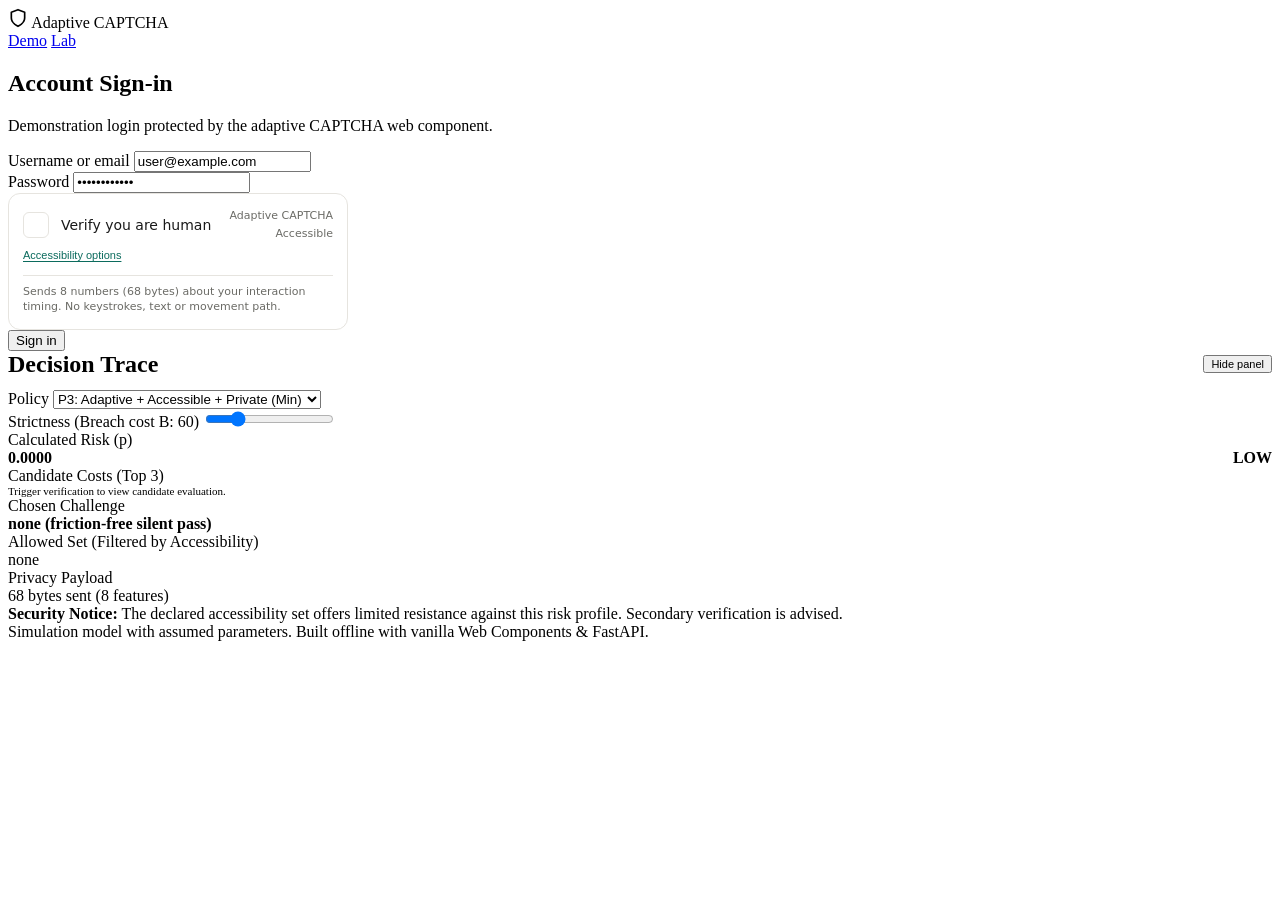
==== web/index.html @ c74d33b8 "feat: complete adaptive and accessible CAPTCHA implementation (Phases 0-6)" ====
<!DOCTYPE html>
<html lang="en">
<head>
  <meta charset="UTF-8">
  <meta name="viewport" content="width=device-width, initial-scale=1.0">
  <title>Adaptive and Accessible CAPTCHA — Demo</title>
  <link rel="stylesheet" href="/static/styles.css">
  <script type="module" src="/widget/adaptive-captcha.js"></script>
</head>
<body>
  <header>
    <div class="brand">
      <svg width="20" height="20" viewBox="0 0 24 24" fill="none" stroke="currentColor" stroke-width="2" stroke-linecap="round" stroke-linejoin="round">
        <path d="M12 22s8-4 8-10V5l-8-3-8 3v7c0 6 8 10 8 10z"/>
      </svg>
      <span>Adaptive CAPTCHA</span>
    </div>
    <nav class="nav-links">
      <a href="/" class="active">Demo</a>
      <a href="/lab">Lab</a>
    </nav>
  </header>

  <main>
    <div class="demo-layout">
      <!-- Left Column: Sign-In Form with Widget -->
      <section class="card" aria-labelledby="signin-title">
        <h2 id="signin-title">Account Sign-in</h2>
        <p class="desc">Demonstration login protected by the adaptive CAPTCHA web component.</p>

        <form id="loginForm" onsubmit="return false;">
          <div class="form-group">
            <label for="username">Username or email</label>
            <input type="text" id="username" class="form-input" value="user@example.com" required>
          </div>

          <div class="form-group">
            <label for="password">Password</label>
            <input type="password" id="password" class="form-input" value="••••••••••••" required>
          </div>

          <div class="form-group">
            <adaptive-captcha id="captchaWidget" endpoint="/api" site-key="demo-site-key" policy="P3"></adaptive-captcha>
          </div>

          <button type="submit" id="loginSubmitBtn" class="submit-btn">Sign in</button>

          <div class="login-status" id="loginStatus"></div>
        </form>
      </section>

      <!-- Right Column: Live Decision Trace Panel -->
      <aside class="card trace-panel" id="traceContainer" aria-labelledby="trace-title">
        <div style="display: flex; justify-content: space-between; align-items: center; margin-bottom: 12px;">
          <h2 id="trace-title" style="margin: 0; font-family: var(--font-sans);">Decision Trace</h2>
          <button type="button" id="toggleTraceBtn" class="select-control" style="font-size: 11px;">Hide panel</button>
        </div>

        <div class="trace-controls" id="traceControls">
          <div class="control-row">
            <label for="policySelect">Policy</label>
            <select id="policySelect" class="select-control">
              <option value="P3" selected>P3: Adaptive + Accessible + Private (Min)</option>
              <option value="P2">P2: Adaptive + Accessible (Full)</option>
              <option value="P1">P1: Adaptive (Unconstrained)</option>
              <option value="P0">P0: Fixed (vis2)</option>
            </select>
          </div>

          <div class="control-row">
            <label for="strictnessSlider">Strictness (Breach cost B: <span id="bVal">60</span>)</label>
            <input type="range" id="strictnessSlider" class="slider-control" min="20" max="200" value="60" step="5">
          </div>
        </div>

        <div id="traceOutput">
          <div class="trace-section">
            <div class="trace-label">Calculated Risk (p)</div>
            <div style="display: flex; justify-content: space-between; font-weight: bold;">
              <span id="traceP">0.0000</span>
              <span id="traceBand" class="badge-tag badge-low">LOW</span>
            </div>
            <div class="risk-bar-container">
              <div class="risk-bar-fill" id="traceBar"></div>
            </div>
          </div>

          <div class="trace-section">
            <div class="trace-label">Candidate Costs (Top 3)</div>
            <div id="traceCandidates" style="font-size: 11px; color: var(--cap-muted);">
              Trigger verification to view candidate evaluation.
            </div>
          </div>

          <div class="trace-section">
            <div class="trace-label">Chosen Challenge</div>
            <div id="traceChosen" style="font-weight: 600;">none (friction-free silent pass)</div>
          </div>

          <div class="trace-section">
            <div class="trace-label">Allowed Set (Filtered by Accessibility)</div>
            <div class="chips-row" id="traceAllowed">
              <span class="chip">none</span>
            </div>
          </div>

          <div class="trace-section">
            <div class="trace-label">Privacy Payload</div>
            <div><span id="traceBytes">68</span> bytes sent (<span id="traceFeaturesCount">8</span> features)</div>
          </div>

          <div class="step-up-alert" id="stepUpAlert">
            <strong>Security Notice:</strong> The declared accessibility set offers limited resistance against this risk profile. Secondary verification is advised.
          </div>
        </div>
      </aside>
    </div>
  </main>

  <footer>
    Simulation model with assumed parameters. Built offline with vanilla Web Components & FastAPI.
  </footer>

  <script>
    const widget = document.getElementById("captchaWidget");
    const policySelect = document.getElementById("policySelect");
    const strictnessSlider = document.getElementById("strictnessSlider");
    const bVal = document.getElementById("bVal");
    const loginForm = document.getElementById("loginForm");
    const loginStatus = document.getElementById("loginStatus");
    const toggleTraceBtn = document.getElementById("toggleTraceBtn");
    const traceOutput = document.getElementById("traceOutput");

    let latestToken = null;

    // Policy change
    policySelect.addEventListener("change", (e) => {
      widget.setAttribute("policy", e.target.value);
    });

    // Slider change
    strictnessSlider.addEventListener("input", (e) => {
      bVal.textContent = e.target.value;
    });

    // Toggle trace panel
    let panelVisible = true;
    toggleTraceBtn.addEventListener("click", () => {
      panelVisible = !panelVisible;
      traceOutput.style.display = panelVisible ? "block" : "none";
      document.getElementById("traceControls").style.display = panelVisible ? "flex" : "none";
      toggleTraceBtn.textContent = panelVisible ? "Hide panel" : "Show panel";
    });

    // Listen for decision trace from widget
    widget.addEventListener("captcha-decision", (e) => {
      const trace = e.detail;
      document.getElementById("traceP").textContent = trace.p.toFixed(4);
      
      const bandEl = document.getElementById("traceBand");
      bandEl.textContent = trace.band.toUpperCase();
      bandEl.className = "badge-tag badge-" + trace.band;

      const fill = document.getElementById("traceBar");
      fill.style.width = Math.min(100, Math.max(0, trace.p * 100)) + "%";
      if (trace.p >= 0.65) fill.style.background = "var(--danger)";
      else if (trace.p >= 0.15) fill.style.background = "#B26A00";
      else fill.style.background = "var(--accent)";

      document.getElementById("traceChosen").textContent = `${trace.chosen_id} (${trace.chosen_type})`;

      // Candidates
      const candEl = document.getElementById("traceCandidates");
      if (trace.top_3_candidates && trace.top_3_candidates.length > 0) {
        candEl.innerHTML = trace.top_3_candidates.map(c => 
          `<div>• <strong>${c.id}</strong> (T=${c.T}s, Sb=${c.Sb}) -> cost: ${c.cost}</div>`
        ).join("");
      }

      // Allowed chips
      const allowEl = document.getElementById("traceAllowed");
      allowEl.innerHTML = trace.allowed_ids.map(id => `<span class="chip">${id}</span>`).join("");

      document.getElementById("traceBytes").textContent = trace.data_sent_bytes;
      document.getElementById("traceFeaturesCount").textContent = trace.policy === "P1" || trace.policy === "P2" ? 25 : 8;

      // Step up note
      const stepUp = document.getElementById("stepUpAlert");
      stepUp.style.display = trace.step_up_suggested ? "block" : "none";
    });

    widget.addEventListener("captcha-verified", (e) => {
      latestToken = e.detail.token;
      loginStatus.className = "login-status";
      loginStatus.style.display = "none";
    });

    // Form submit
    loginForm.addEventListener("submit", async () => {
      if (!latestToken) {
        loginStatus.className = "login-status error";
        loginStatus.textContent = "Please complete the CAPTCHA verification first.";
        return;
      }

      loginStatus.className = "login-status";
      loginStatus.textContent = "Authenticating with server...";
      loginStatus.style.display = "block";

      try {
        const res = await fetch("/api/demo/login", {
          method: "POST",
          headers: { "Content-Type": "application/json" },
          body: JSON.stringify({
            username: document.getElementById("username").value,
            password: document.getElementById("password").value,
            captcha_token: latestToken
          })
        });

        const data = await res.json();
        if (res.ok && data.success) {
          loginStatus.className = "login-status success";
          loginStatus.textContent = data.message;
        } else {
          loginStatus.className = "login-status error";
          loginStatus.textContent = data.detail || "Authentication failed.";
        }
      } catch (err) {
        loginStatus.className = "login-status error";
        loginStatus.textContent = err.message;
      }
    });
  </script>
</body>
</html>
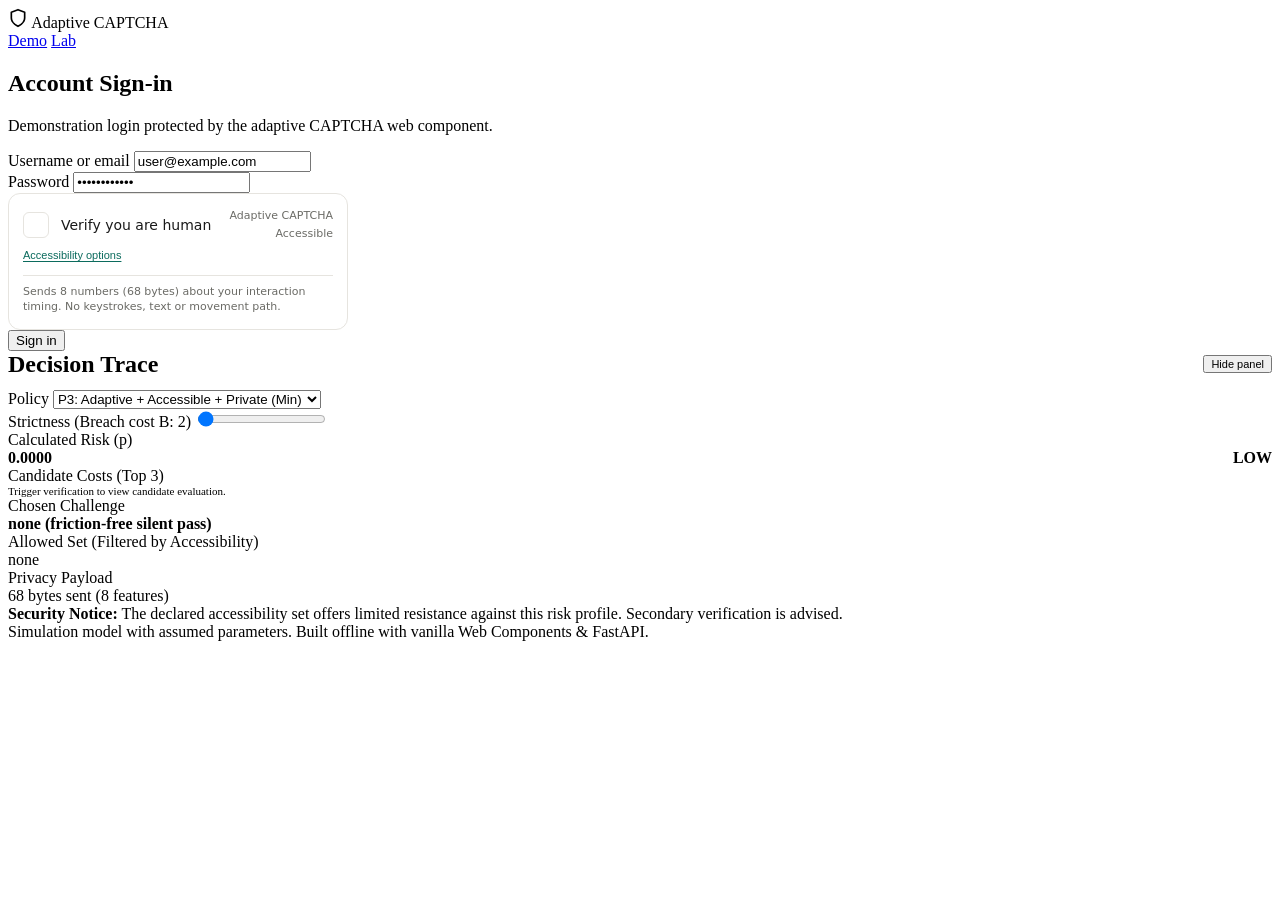
==== commit 94e7ff99: "fix(2): degenerate policy at default breach cost" ====
--- a/web/index.html
+++ b/web/index.html
@@ -68,8 +68,8 @@
           </div>
 
           <div class="control-row">
-            <label for="strictnessSlider">Strictness (Breach cost B: <span id="bVal">60</span>)</label>
-            <input type="range" id="strictnessSlider" class="slider-control" min="20" max="200" value="60" step="5">
+            <label for="strictnessSlider">Strictness (Breach cost B: <span id="bVal">2</span>)</label>
+            <input type="range" id="strictnessSlider" class="slider-control" min="1" max="100" value="2" step="1">
           </div>
         </div>
 
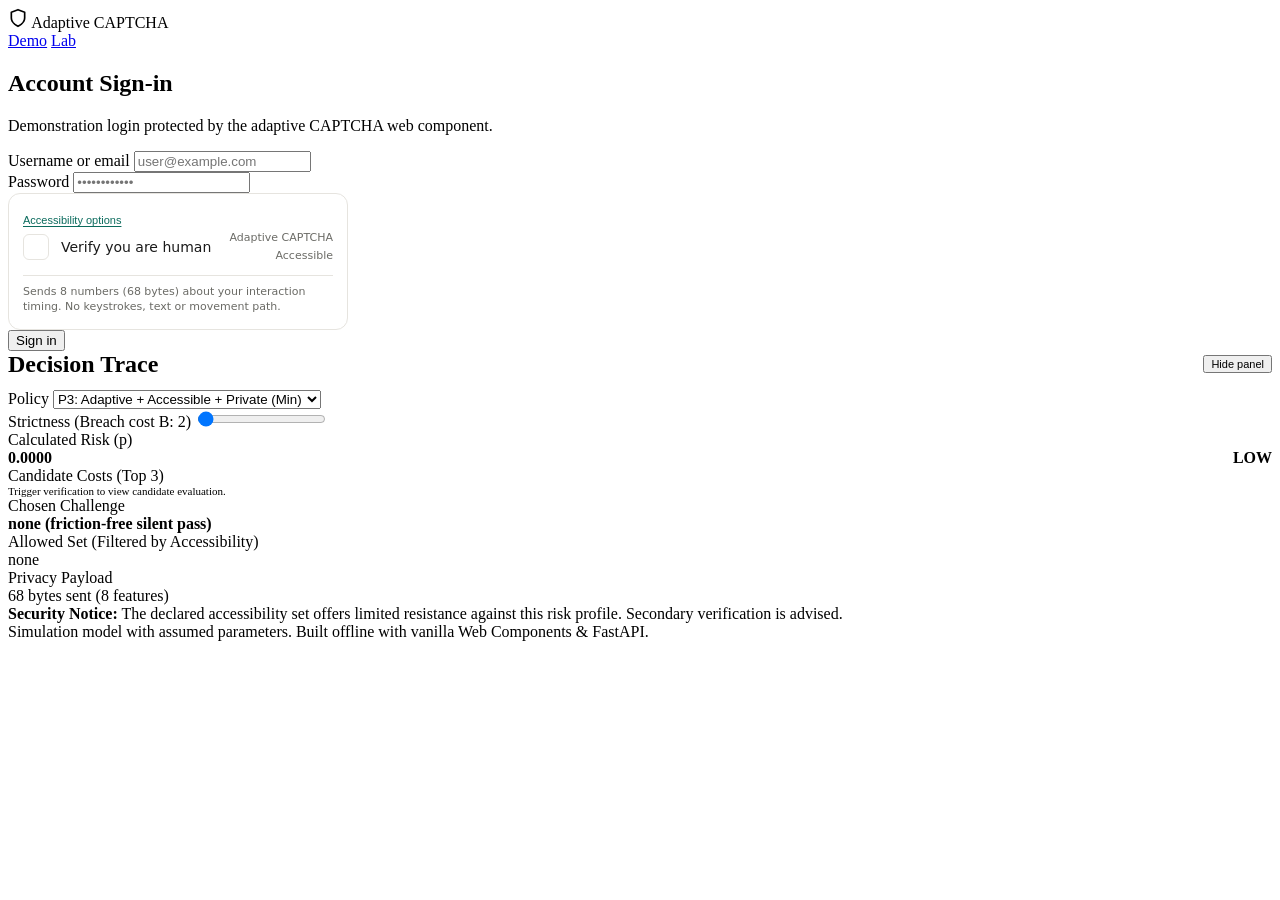
==== commit 800eaa7e: "fix(8): demo, API and run script" ====
--- a/web/index.html
+++ b/web/index.html
@@ -31,12 +31,12 @@
         <form id="loginForm" onsubmit="return false;">
           <div class="form-group">
             <label for="username">Username or email</label>
-            <input type="text" id="username" class="form-input" value="user@example.com" required>
+            <input type="text" id="username" class="form-input" placeholder="user@example.com" required>
           </div>
 
           <div class="form-group">
             <label for="password">Password</label>
-            <input type="password" id="password" class="form-input" value="••••••••••••" required>
+            <input type="password" id="password" class="form-input" placeholder="••••••••••••" required>
           </div>
 
           <div class="form-group">
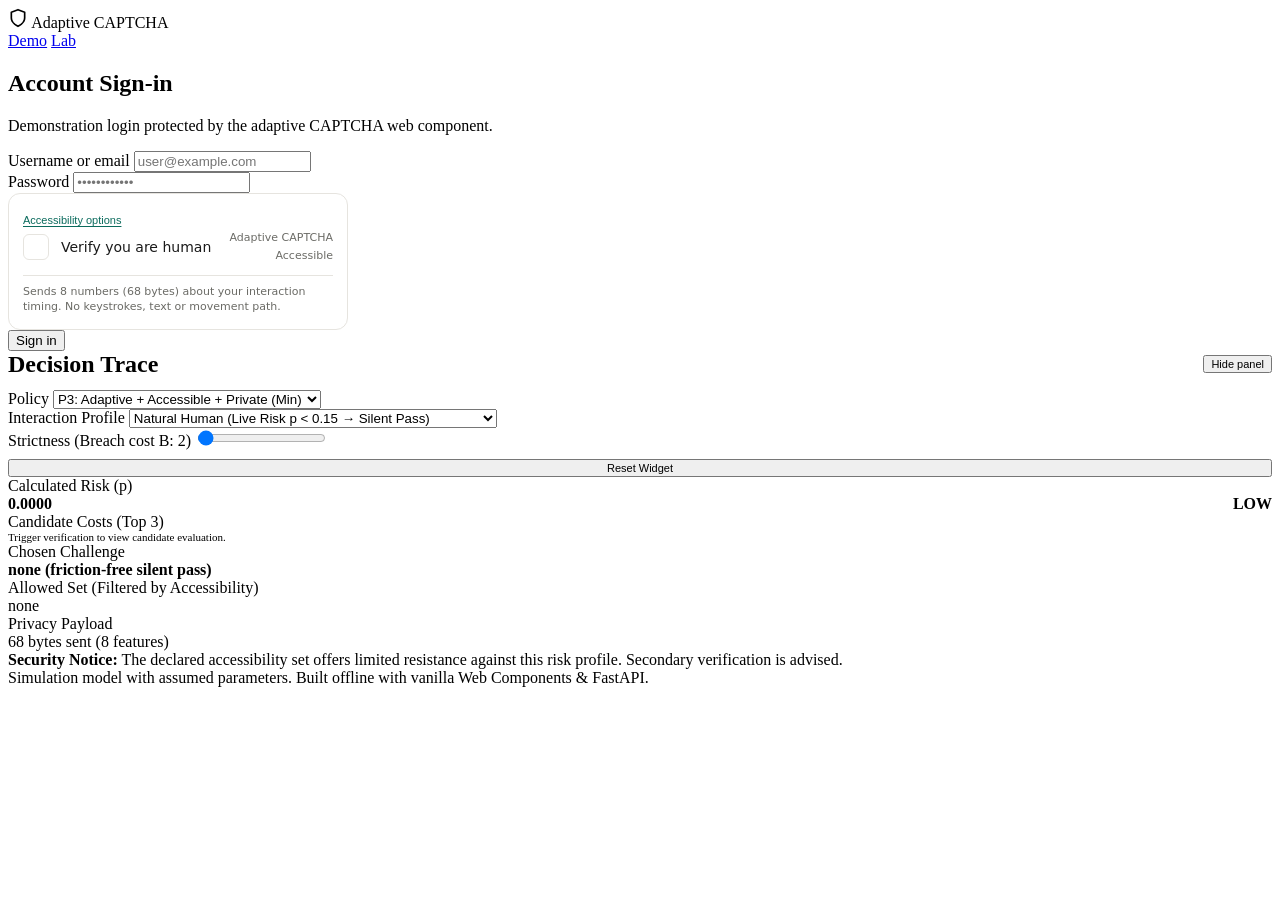
==== commit 5443ae7c: "fix(demo): connect breach cost slider and add risk simulation profile in demo" ====
--- a/web/index.html
+++ b/web/index.html
@@ -68,8 +68,20 @@
           </div>
 
           <div class="control-row">
+            <label for="riskSelect">Interaction Profile</label>
+            <select id="riskSelect" class="select-control">
+              <option value="auto" selected>Natural Human (Live Risk p &lt; 0.15 → Silent Pass)</option>
+              <option value="high">Simulate Suspicious / Bot (p &gt; 0.99 → Triggers Challenge)</option>
+            </select>
+          </div>
+
+          <div class="control-row">
             <label for="strictnessSlider">Strictness (Breach cost B: <span id="bVal">2</span>)</label>
             <input type="range" id="strictnessSlider" class="slider-control" min="1" max="100" value="2" step="1">
+          </div>
+
+          <div style="margin-top: 8px;">
+            <button type="button" id="resetWidgetBtn" class="select-control" style="width: 100%; font-size: 11px;">Reset Widget</button>
           </div>
         </div>
 
@@ -131,17 +143,38 @@
     const toggleTraceBtn = document.getElementById("toggleTraceBtn");
     const traceOutput = document.getElementById("traceOutput");
 
+    const riskSelect = document.getElementById("riskSelect");
+    const resetWidgetBtn = document.getElementById("resetWidgetBtn");
     let latestToken = null;
 
     // Policy change
     policySelect.addEventListener("change", (e) => {
       widget.setAttribute("policy", e.target.value);
+      if (typeof widget.reset === "function") widget.reset();
     });
 
     // Slider change
     strictnessSlider.addEventListener("input", (e) => {
       bVal.textContent = e.target.value;
-    });
+      widget.setAttribute("breach-cost", e.target.value);
+    });
+
+    // Risk profile change
+    riskSelect.addEventListener("change", (e) => {
+      if (e.target.value === "high") {
+        widget.setAttribute("simulate-risk", "high");
+      } else {
+        widget.removeAttribute("simulate-risk");
+      }
+      if (typeof widget.reset === "function") widget.reset();
+    });
+
+    if (resetWidgetBtn) {
+      resetWidgetBtn.addEventListener("click", () => {
+        if (typeof widget.reset === "function") widget.reset();
+        loginStatus.style.display = "none";
+      });
+    }
 
     // Toggle trace panel
     let panelVisible = true;
@@ -167,7 +200,11 @@
       else if (trace.p >= 0.15) fill.style.background = "#B26A00";
       else fill.style.background = "var(--accent)";
 
-      document.getElementById("traceChosen").textContent = `${trace.chosen_id} (${trace.chosen_type})`;
+      if (trace.chosen_id === "none") {
+        document.getElementById("traceChosen").textContent = "none (silent pass: natural human low-risk)";
+      } else {
+        document.getElementById("traceChosen").textContent = `${trace.chosen_id} (${trace.chosen_type})`;
+      }
 
       // Candidates
       const candEl = document.getElementById("traceCandidates");
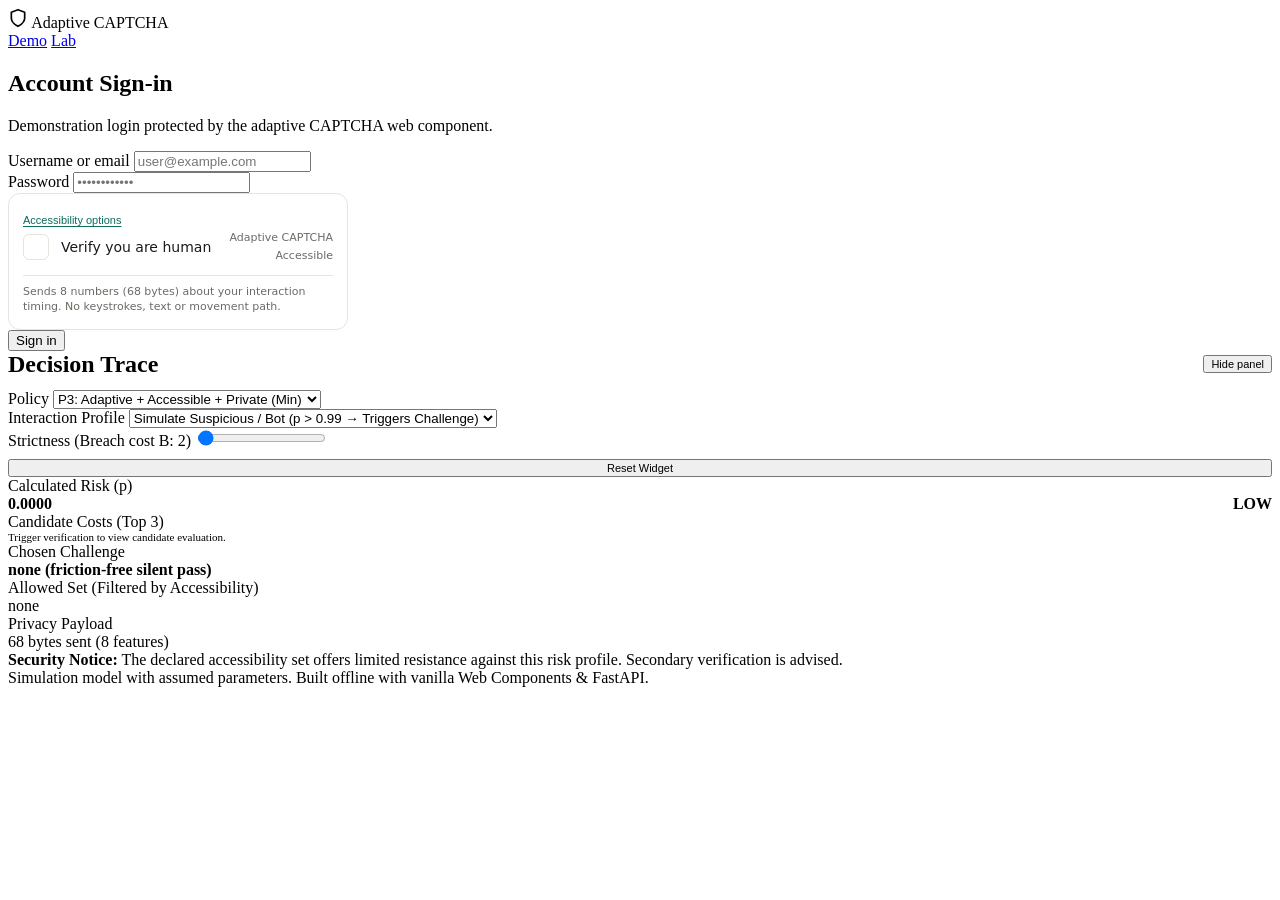
==== commit 2603ec7d: "fix(demo): set challenge simulation as default in demo to showcase accessibility challenges" ====
--- a/web/index.html
+++ b/web/index.html
@@ -40,7 +40,7 @@
           </div>
 
           <div class="form-group">
-            <adaptive-captcha id="captchaWidget" endpoint="/api" site-key="demo-site-key" policy="P3"></adaptive-captcha>
+            <adaptive-captcha id="captchaWidget" endpoint="/api" site-key="demo-site-key" policy="P3" simulate-risk="high"></adaptive-captcha>
           </div>
 
           <button type="submit" id="loginSubmitBtn" class="submit-btn">Sign in</button>
@@ -70,8 +70,8 @@
           <div class="control-row">
             <label for="riskSelect">Interaction Profile</label>
             <select id="riskSelect" class="select-control">
-              <option value="auto" selected>Natural Human (Live Risk p &lt; 0.15 → Silent Pass)</option>
-              <option value="high">Simulate Suspicious / Bot (p &gt; 0.99 → Triggers Challenge)</option>
+              <option value="high" selected>Simulate Suspicious / Bot (p &gt; 0.99 → Triggers Challenge)</option>
+              <option value="auto">Natural Human (Live Risk p &lt; 0.15 → Silent Pass)</option>
             </select>
           </div>
 
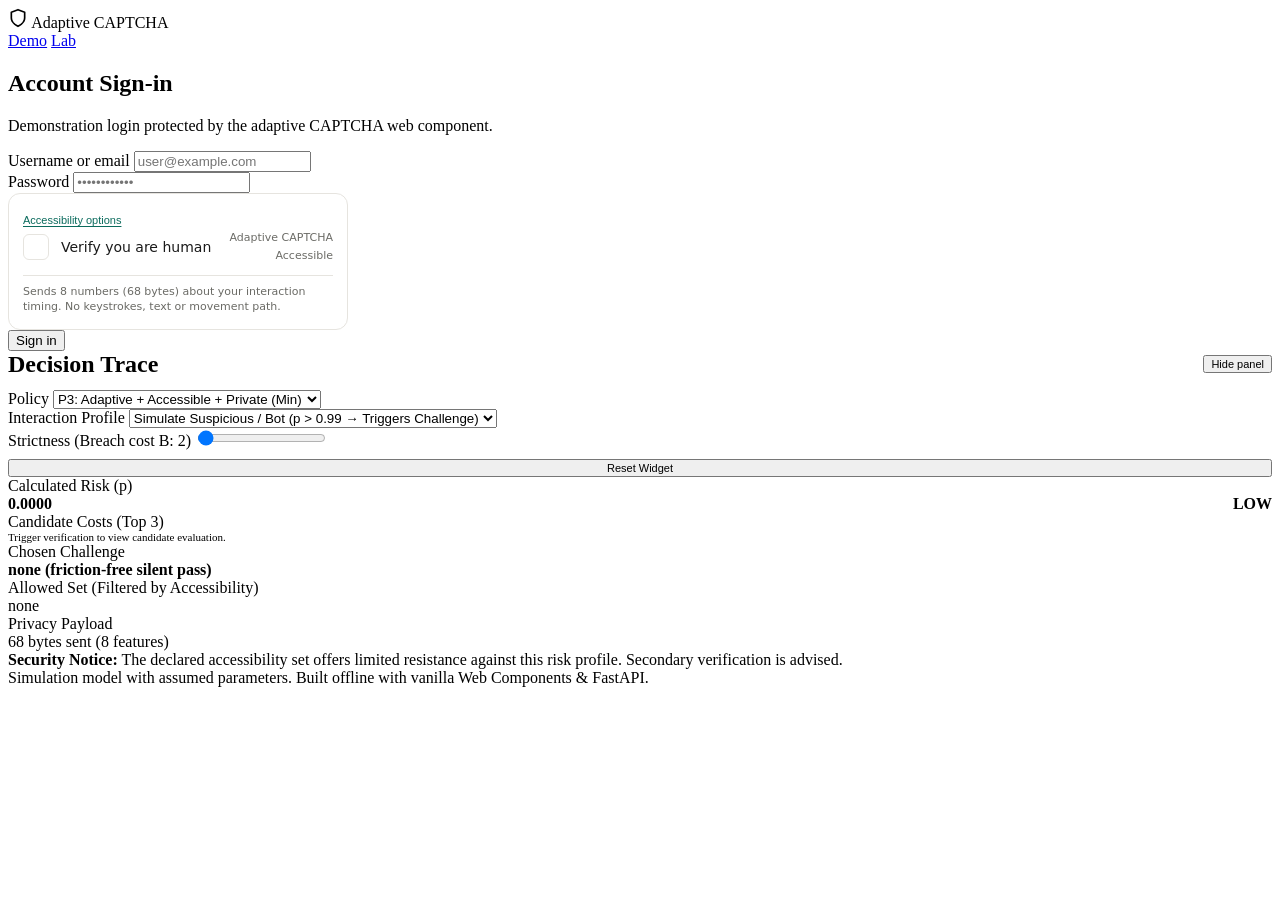
==== commit b287a17b: "refactor: remove all code comments across project files" ====
--- a/web/index.html
+++ b/web/index.html
@@ -23,7 +23,7 @@
 
   <main>
     <div class="demo-layout">
-      <!-- Left Column: Sign-In Form with Widget -->
+      
       <section class="card" aria-labelledby="signin-title">
         <h2 id="signin-title">Account Sign-in</h2>
         <p class="desc">Demonstration login protected by the adaptive CAPTCHA web component.</p>
@@ -49,7 +49,7 @@
         </form>
       </section>
 
-      <!-- Right Column: Live Decision Trace Panel -->
+      
       <aside class="card trace-panel" id="traceContainer" aria-labelledby="trace-title">
         <div style="display: flex; justify-content: space-between; align-items: center; margin-bottom: 12px;">
           <h2 id="trace-title" style="margin: 0; font-family: var(--font-sans);">Decision Trace</h2>
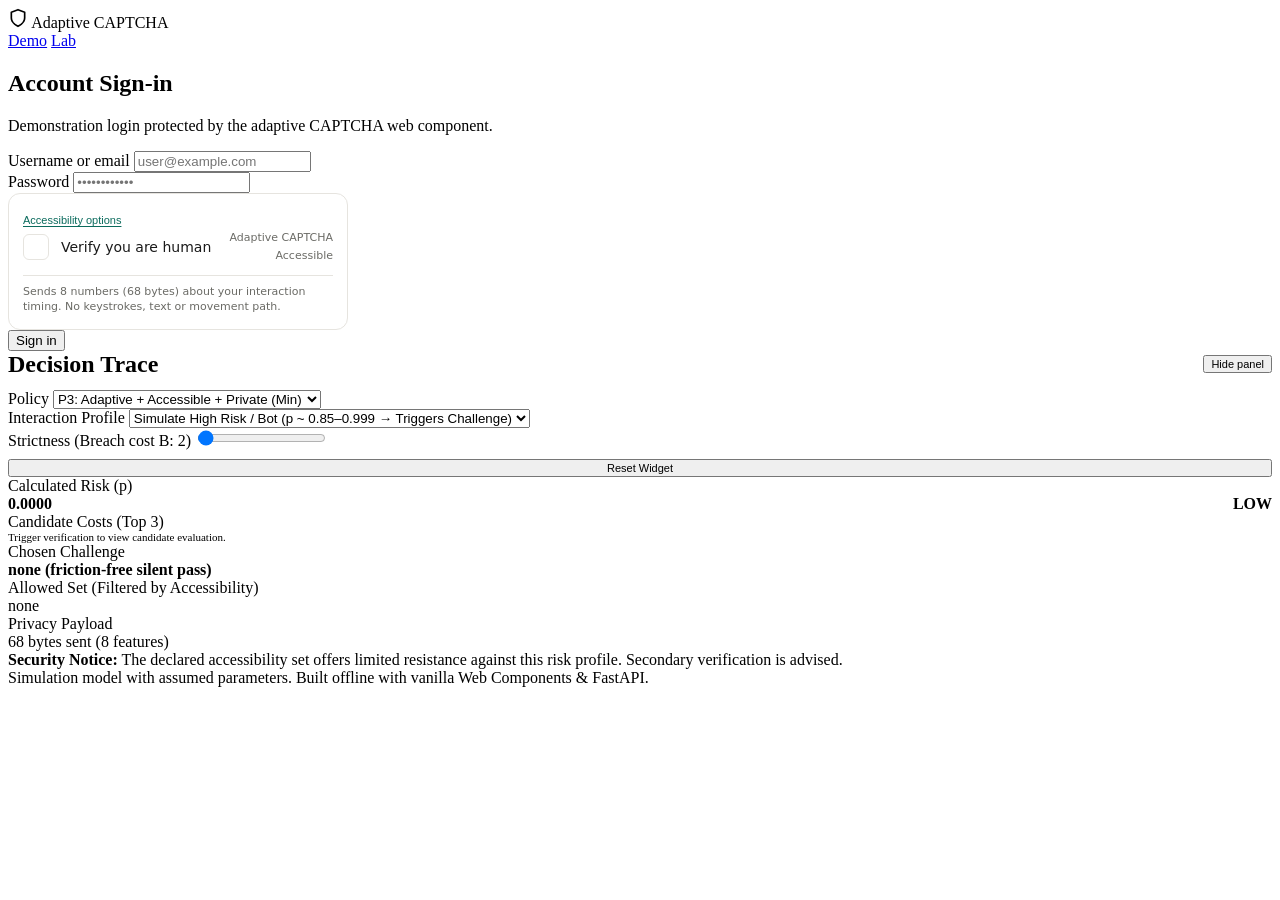
==== commit 14406228: "fix(demo): vary simulated high risk profiles and add medium risk preset" ====
--- a/web/index.html
+++ b/web/index.html
@@ -70,7 +70,8 @@
           <div class="control-row">
             <label for="riskSelect">Interaction Profile</label>
             <select id="riskSelect" class="select-control">
-              <option value="high" selected>Simulate Suspicious / Bot (p &gt; 0.99 → Triggers Challenge)</option>
+              <option value="high" selected>Simulate High Risk / Bot (p ~ 0.85–0.999 → Triggers Challenge)</option>
+              <option value="medium">Simulate Medium Risk / Uncertain (p ~ 0.27–0.53)</option>
               <option value="auto">Natural Human (Live Risk p &lt; 0.15 → Silent Pass)</option>
             </select>
           </div>
@@ -159,10 +160,9 @@
       widget.setAttribute("breach-cost", e.target.value);
     });
 
-    // Risk profile change
     riskSelect.addEventListener("change", (e) => {
-      if (e.target.value === "high") {
-        widget.setAttribute("simulate-risk", "high");
+      if (e.target.value === "high" || e.target.value === "medium") {
+        widget.setAttribute("simulate-risk", e.target.value);
       } else {
         widget.removeAttribute("simulate-risk");
       }
